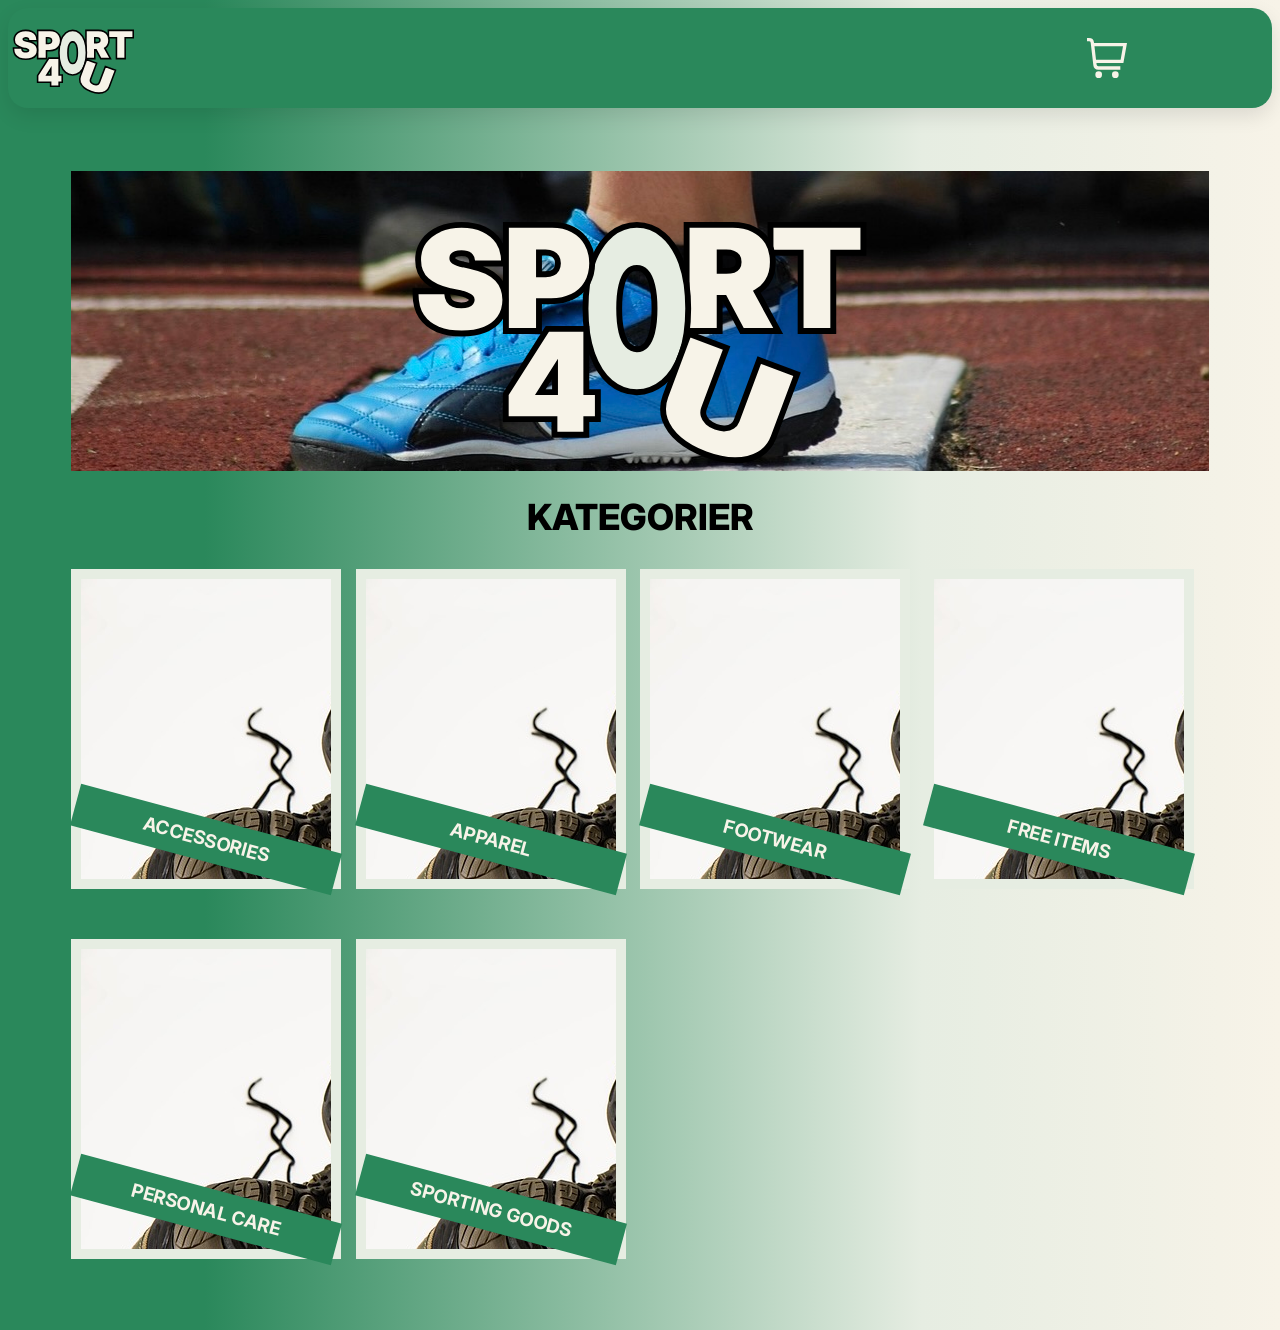
==== index.html @ 2df362ba "statisk site" ====
<!doctype html>
<html lang="da">
  <head>
    <meta charset="UTF-8" />
    <meta name="viewport" content="width=device-width, initial-scale=1.0" />
    <title>Frontpage</title>
    <link rel="stylesheet" href="css/main.css" />
    <link rel="preconnect" href="https://fonts.googleapis.com" />
    <link rel="preconnect" href="https://fonts.gstatic.com" crossorigin />
    <link
      href="https://fonts.googleapis.com/css2?family=Inter:ital,opsz,wght@0,14..32,100..900;1,14..32,100..900&display=swap"
      rel="stylesheet"
    />
  </head>
  <body>
    <header>
      <a href="index.html">
        <img src="img/logo_icons/logo_sport4u.svg" alt=""
      /></a>
      <img class="basket_icon" src="img/logo_icons/shopping-cart.svg" alt="" />
    </header>
    <main>
      <section
        class="banner_section"
        style="background-image: url(img/e_stamm-shoe-5981770_12802.jpg)"
      >
        <img class="logo_banner" src="img/logo_icons/logo_sport4u.svg" alt="" />
      </section>
      <h1>KATEGORIER</h1>
      <section class="kategori_grid">
        <a href="produktliste.html">
          <article
            style="
              background-image: url(img/produkter/stevepb-shoes-584850_640.jpg);
            "
            class="kategori_card"
          >
            <h3 class="cards_title">ACCESSORIES</h3>
          </article>
        </a>
        <a href="produktliste.html">
          <article
            style="
              background-image: url(img/produkter/stevepb-shoes-584850_640.jpg);
            "
            class="kategori_card"
          >
            <h3 class="cards_title">APPAREL</h3>
          </article>
        </a>
        <a href="produktliste.html">
          <article
            style="
              background-image: url(img/produkter/stevepb-shoes-584850_640.jpg);
            "
            class="kategori_card"
          >
            <h3 class="cards_title">FOOTWEAR</h3>
          </article>
        </a>
        <a href="produktliste.html">
          <article
            style="
              background-image: url(img/produkter/stevepb-shoes-584850_640.jpg);
            "
            class="kategori_card"
          >
            <h3 class="cards_title">FREE ITEMS</h3>
          </article>
        </a>
        <a href="produktliste.html">
          <article
            style="
              background-image: url(img/produkter/stevepb-shoes-584850_640.jpg);
            "
            class="kategori_card"
          >
            <h3 class="cards_title">PERSONAL CARE</h3>
          </article>
        </a>
        <a href="produktliste.html">
          <article
            style="
              background-image: url(img/produkter/stevepb-shoes-584850_640.jpg);
            "
            class="kategori_card"
          >
            <h3 class="cards_title">SPORTING GOODS</h3>
          </article>
        </a>
      </section>
    </main>
    <footer></footer>
    <script src="main.js"></script>
  </body>
</html>
---- css/main.css ----
body {
  background: linear-gradient(
    90deg,
    #2a885b 16%,
    rgba(230, 237, 226, 1) 72%,
    rgba(247, 243, 232, 1) 100%
  );
  font-family: "Inter", sans-serif;
}
h1 {
  font-size: 36px;
  color: #000;
  text-align: center;
  font-weight: 800;
  margin-bottom: 30px;
}
.arrow_back {
  height: 50px;
}
.arrow_back:hover {
  transform: scale(105%);
}
main {
  padding: 5%;
}
/* HEADER */
header {
  border-radius: 20px;
  background-color: #2a885b;
  height: 100px;
  box-shadow: 0 8px 20px rgba(0, 0, 0, 0.1);
}
header img {
  height: 80px;
}
.basket_icon {
  height: 40px;
}
.basket_icon:hover {
  transform: scale(105%);
}
/* INDEX.HTML */
.logo_banner {
  position: relative;
  z-index: 1;
  height: 300px;
}
.banner_section {
  display: flex;
  flex-direction: row;
  justify-content: center;
}
.kategori_card {
  width: 250px;
  height: 300px;
  display: flex;
  flex-direction: column;
  justify-content: flex-end;
  border: #e6ede2 10px solid;
}
.kategori_card:hover {
  transform: scale(105%);
}
a {
  text-decoration: none;
}
.cards_title {
  position: relative;
  z-index: 1;
  width: 100%;
  text-align: center;
  color: #f7f3e8;
  background-color: #2a885b;
  padding: 10px;
  rotate: 15deg;
  align-self: center;
}
/* PRODUKTLISTE.HTML */

.produkt-card {
  width: 280px;
  height: 380px;
  border-radius: 15px;
  background-size: cover;
  background-position: center;
  background-repeat: no-repeat;
  position: relative;
  display: flex;
  align-items: flex-end;
  overflow: hidden;
  font-family: "Inter", sans-serif;
  box-shadow: 0 8px 20px rgba(0, 0, 0, 0.1);
}
.produkt-content {
  position: relative;
  padding: 20px;
  width: 100%;
  z-index: 1;
}

.produkt-title {
  margin: 0 0 6px;
  font-size: 20px;
  text-decoration: none;
  font-weight: 700;
  color: #000;
  background-color: #2a885b;
  border-radius: 20px;
  width: fit-content;
  padding: 5px;
}

.produkt-pris {
  margin: 0 0 14px;
  padding-left: 15px;
  padding-right: 15px;
  padding-bottom: 8px;
  padding-top: 8px;
  border-radius: 20px;
  border: 2px solid #000;
  background: rgba(30, 31, 32, 0.2);
  color: #000;
  font-family: Inter;
  font-size: 12px;
  font-style: normal;
  font-weight: 400;
  line-height: normal;
  width: fit-content;
  text-align: center;
}

.produkt-button {
  width: 100%;
  padding: 10px;
  border: none;
  border-radius: 10px;
  background: white;
  color: black;
  font-weight: bold;
  cursor: pointer;
  width: fit-content;
  transition:
    transform 0.2s ease,
    background 0.2s ease;
}

.produkt-button:hover {
  transform: scale(1.03);
  background: #f2f2f2;
}
.produkt-badges {
  position: absolute;
  top: 12px;
  right: 12px;
  display: flex;
  flex-direction: row;
  gap: 8px;
  z-index: 2;
}
.rabat-badge {
  border-radius: 20px;
  background: #cc0909;
  color: #f7f3e8;
  padding: 5px;
}
.udsolgt-badge {
  border-radius: 20px;
  background: #000;
  color: #f7f3e8;
  padding: 5px;
}

.produktliste_grid {
  display: grid;
  grid-template-columns: 1fr 1fr 1fr;
  row-gap: 50px;
  place-items: center;
}
/* PRODUKT.HTML */

.produkt_info {
  background-color: #f7f3e8;
  padding: 25px;
  border: solid 5px;
}
.add_to_cart {
  height: 30px;
}
.add_to_cart:hover {
  transform: scale(120%);
}
.accordion-content {
  display: none;
  padding: 10px 0;
}

/* DESKTOP */
@media screen and (min-width: 800px) {
  /* HEADER */
  header {
    display: flex;
    flex-direction: row;
    gap: 75%;
    align-items: center;
  }
  .produkt_grid {
    display: grid;
    grid-template-columns: 2fr 1fr;
    gap: auto;
  }
  .kategori_grid {
    display: grid;
    grid-template-columns: 1fr 1fr 1fr 1fr;
    row-gap: 50px;
  }
}
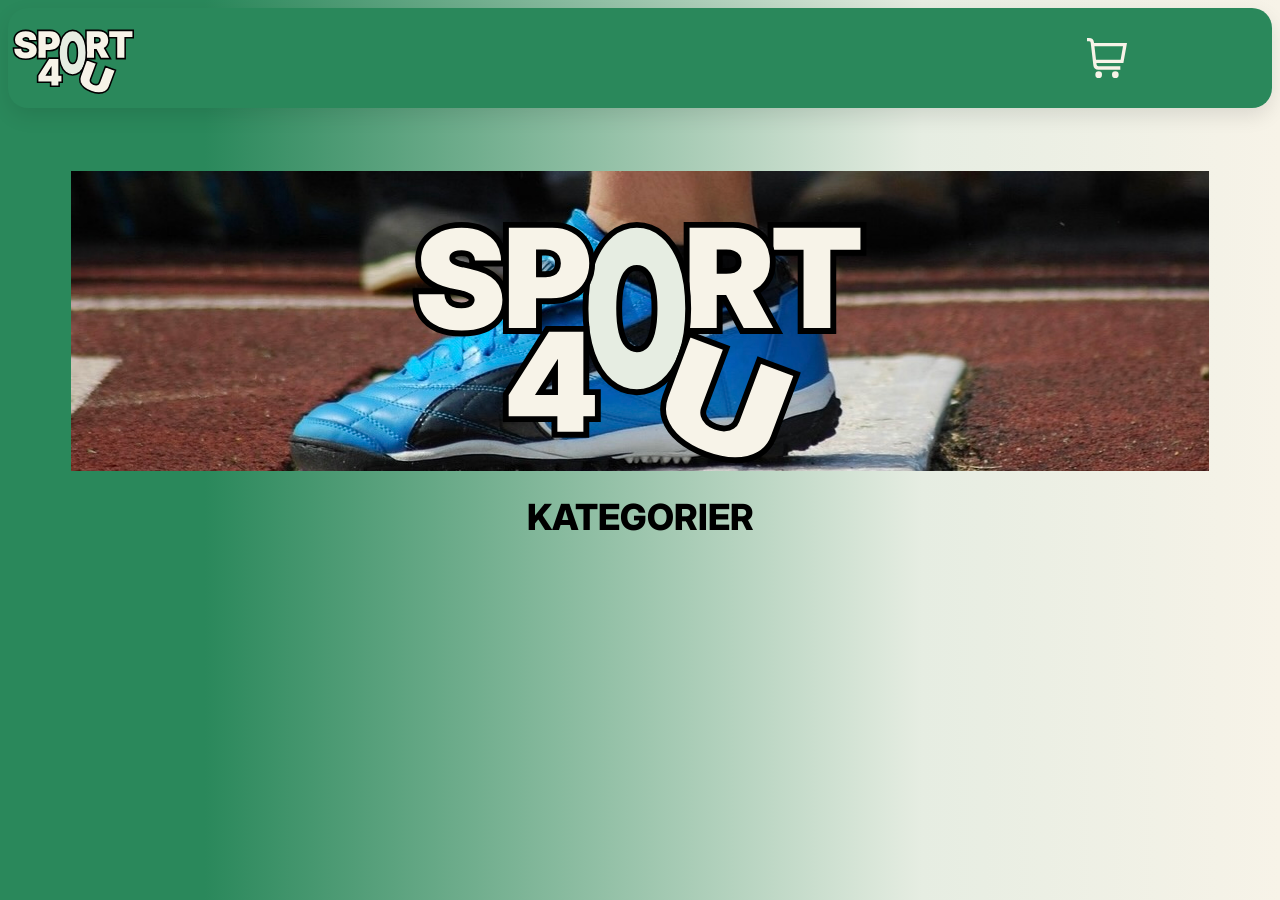
==== commit 74754614: "index-dynamisk done" ====
--- a/index.html
+++ b/index.html
@@ -15,8 +15,8 @@
   <body>
     <header>
       <a href="index.html">
-        <img src="img/logo_icons/logo_sport4u.svg" alt=""
-      /></a>
+        <img src="img/logo_icons/logo_sport4u.svg" alt=""/>
+      </a>
       <img class="basket_icon" src="img/logo_icons/shopping-cart.svg" alt="" />
     </header>
     <main>
@@ -28,69 +28,9 @@
       </section>
       <h1>KATEGORIER</h1>
       <section class="kategori_grid">
-        <a href="produktliste.html">
-          <article
-            style="
-              background-image: url(img/produkter/stevepb-shoes-584850_640.jpg);
-            "
-            class="kategori_card"
-          >
-            <h3 class="cards_title">ACCESSORIES</h3>
-          </article>
-        </a>
-        <a href="produktliste.html">
-          <article
-            style="
-              background-image: url(img/produkter/stevepb-shoes-584850_640.jpg);
-            "
-            class="kategori_card"
-          >
-            <h3 class="cards_title">APPAREL</h3>
-          </article>
-        </a>
-        <a href="produktliste.html">
-          <article
-            style="
-              background-image: url(img/produkter/stevepb-shoes-584850_640.jpg);
-            "
-            class="kategori_card"
-          >
-            <h3 class="cards_title">FOOTWEAR</h3>
-          </article>
-        </a>
-        <a href="produktliste.html">
-          <article
-            style="
-              background-image: url(img/produkter/stevepb-shoes-584850_640.jpg);
-            "
-            class="kategori_card"
-          >
-            <h3 class="cards_title">FREE ITEMS</h3>
-          </article>
-        </a>
-        <a href="produktliste.html">
-          <article
-            style="
-              background-image: url(img/produkter/stevepb-shoes-584850_640.jpg);
-            "
-            class="kategori_card"
-          >
-            <h3 class="cards_title">PERSONAL CARE</h3>
-          </article>
-        </a>
-        <a href="produktliste.html">
-          <article
-            style="
-              background-image: url(img/produkter/stevepb-shoes-584850_640.jpg);
-            "
-            class="kategori_card"
-          >
-            <h3 class="cards_title">SPORTING GOODS</h3>
-          </article>
-        </a>
       </section>
     </main>
     <footer></footer>
     <script src="main.js"></script>
-  </body>
+    <script src="index.js"></script>
 </html>
